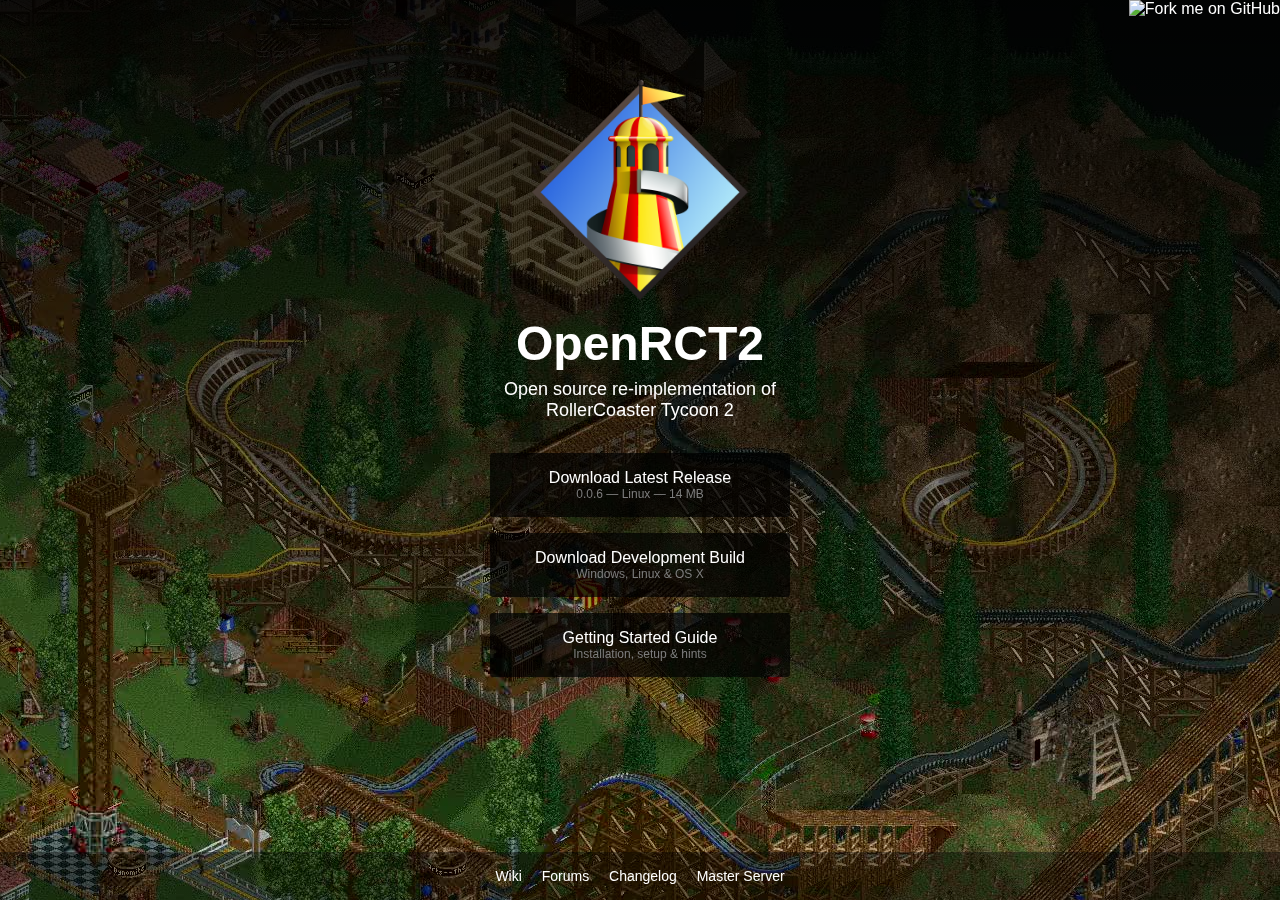
==== index.html @ 762c1254 "Update index.html with 0.1.1 release" ====
<!DOCTYPE html>
<html lang="en">
<head>
  <meta charset="UTF-8">
  <meta name="viewport" content="width=device-width, user-scalable=no">
  <title>OpenRCT2</title>
  <link rel="stylesheet" href="assets/css/index.css">
</head>
<body>
  <a href="https://github.com/OpenRCT2/OpenRCT2"><img style="position: absolute; top: 0; right: 0; border: 0;" src="https://camo.githubusercontent.com/52760788cde945287fbb584134c4cbc2bc36f904/68747470733a2f2f73332e616d617a6f6e6177732e636f6d2f6769746875622f726962626f6e732f666f726b6d655f72696768745f77686974655f6666666666662e706e67" alt="Fork me on GitHub" data-canonical-src="https://s3.amazonaws.com/github/ribbons/forkme_right_white_ffffff.png"></a>
  <div id="background">
  <video autoplay loop poster="assets/img/poster.jpg">
    <source src="assets/video.mp4" type="video/mp4">
  </video>
  </div>
  <div id="gradient"></div>
  <div id="content">
    <div id="logo">OpenRCT2</div>
    <h1>OpenRCT2</h1>
    <h2>Open source re-implementation of RollerCoaster Tycoon 2</h2>
    <ul id="buttons">
      <li>
        <a class="link" href="https://github.com/OpenRCT2/OpenRCT2/releases/download/v0.1.1/OpenRCT2-0.1.1-windows-portable-x64.zip">Download Latest Release</a>
        <div class="information">
          <span class="version">0.1.1</span> — <a class="platform" href="#" title="Change platform…">Windows (64-bit)</a> — <span class="size">6.51 MB</span>
        </div>
      </li>
      <li>
        <a href="https://openrct2.org/downloads/latest/develop">Download Development Build</a>
        <div class="information">Windows, Linux &amp; OS X</div>
      </li>
      <li>
        <a href="getting-started/index.html">Getting Started Guide</a>
        <div class="information">Installation, setup &amp; hints</div>
      </li>
    </ul>
  </div>
  <div id="footer">
    <ul>
      <li><a href="https://github.com/OpenRCT2/OpenRCT2/wiki">Wiki</a></li>
      <li><a href="https://openrct2.org/forums/">Forums</a></li>
      <li><a href="https://raw.githubusercontent.com/OpenRCT2/OpenRCT2/develop/distribution/changelog.txt">Changelog</a></li>
      <li><a href="https://servers.openrct2.website/">Master Server</a></li>
    </ul>
  </div>
  <script type="text/javascript" src="assets/js/openrct2.website.js"></script>
  <script type="text/javascript" src="assets/js/home.js"></script>
</body>
</html>
---- assets/css/index.css ----
body {
  font-family: Helvetica, Arial, sans-serif;
  -webkit-font-smoothing: antialiased;
  -moz-osx-font-smoothing: grayscale;
  margin: 0;
  color: #fff;
  -webkit-text-size-adjust: 100%; /* fix footer bug on iOS */
}

#background {
  position: fixed;
  top: 50%;
  left: 50%;
  z-index: -1;
  margin-top: -540px;
  margin-left: -960px;
  height: 1080px;
  width: 1920px;
  background-color: #000;
}

#background video {
  min-height: 100%;
  min-width: 100%;
}

#gradient {
  background-image: linear-gradient(to top, rgba(0,0,0,0) 0%, rgba(0,0,0,0.90) 100%);
  display: block;
  height: 1080px;
  width: 100%;
  position: fixed;
  top: 0;
  z-index: -1;
}

@media all and (min-width: 1920px), all and (min-height: 1080px) {
  #background {
    top: 0;
    left: 0;
    margin-top: 0;
    margin-left: 0;
    min-width: 100%; 
    min-height: 100%;
  }
}

@media all and (max-device-height: 799px) {
  body {
    background: url(../img/screenshot.png) no-repeat #000 center;
    background-size: cover;
  }
  #background {
    display: none;
  }
  #gradient {
    position: absolute;
    height: 597px;
  }
}

#content {
  width: 300px;
  margin: 80px auto;
  z-index: 1;
  text-align: center;
}

#logo {
  width: 220px;
  height: 220px;
  background-image: url(../img/logo.png);
  background-size: 100%;
  text-indent: -99999px;
  color: transparent;
  margin: 0 auto;
}

#content h1 {
  font-size: 48px;
  margin: 0;
  margin-top: 16px;
}

#content h2 {
  font-size: 18px;
  font-weight: normal;
  margin-top: 8px;
}

#buttons {
  list-style: none;
  padding: 0;
  margin-top: 32px;
}

#buttons li {
  padding: 16px;
  background: rgba(0,0,0,0.7);
  border-radius: 3px;
  margin: 16px 0;
}

a {
  color: #fff;
  text-decoration: none;
}

a:hover {
  text-decoration: underline;
}

.information {
  font-size: 12px;
  color: #7D7D7D;
}

.information a {
  color: #7D7D7D;
}

#footer {
  position: fixed;
  bottom: 0;
  width: 100%;
  background-color: rgba(0,0,0,0.4);
  font-size: 14px;
  text-align: center;
}

#footer ul {
  padding: 16px;
  margin: 0;
  list-style: none;
}

#footer li {
  margin-left: 16px;
  display: inline;
}

#footer li:first-child {
  margin-left: 0;
}

.github-corner:hover .octo-arm {
  animation:octocat-wave 560ms ease-in-out
}

@keyframes octocat-wave{ 
  0%,100% {
    transform:rotate(0)
  }
  20%,60% {
    transform:rotate(-25deg)
  }
  40%,80% {
    transform:rotate(10deg)
  }
}

@media (max-width: 500px) {
  .github-corner:hover .octo-arm {
    animation:none
  }
  .github-corner .octo-arm {
    animation:octocat-wave 560ms ease-in-out
  }
}
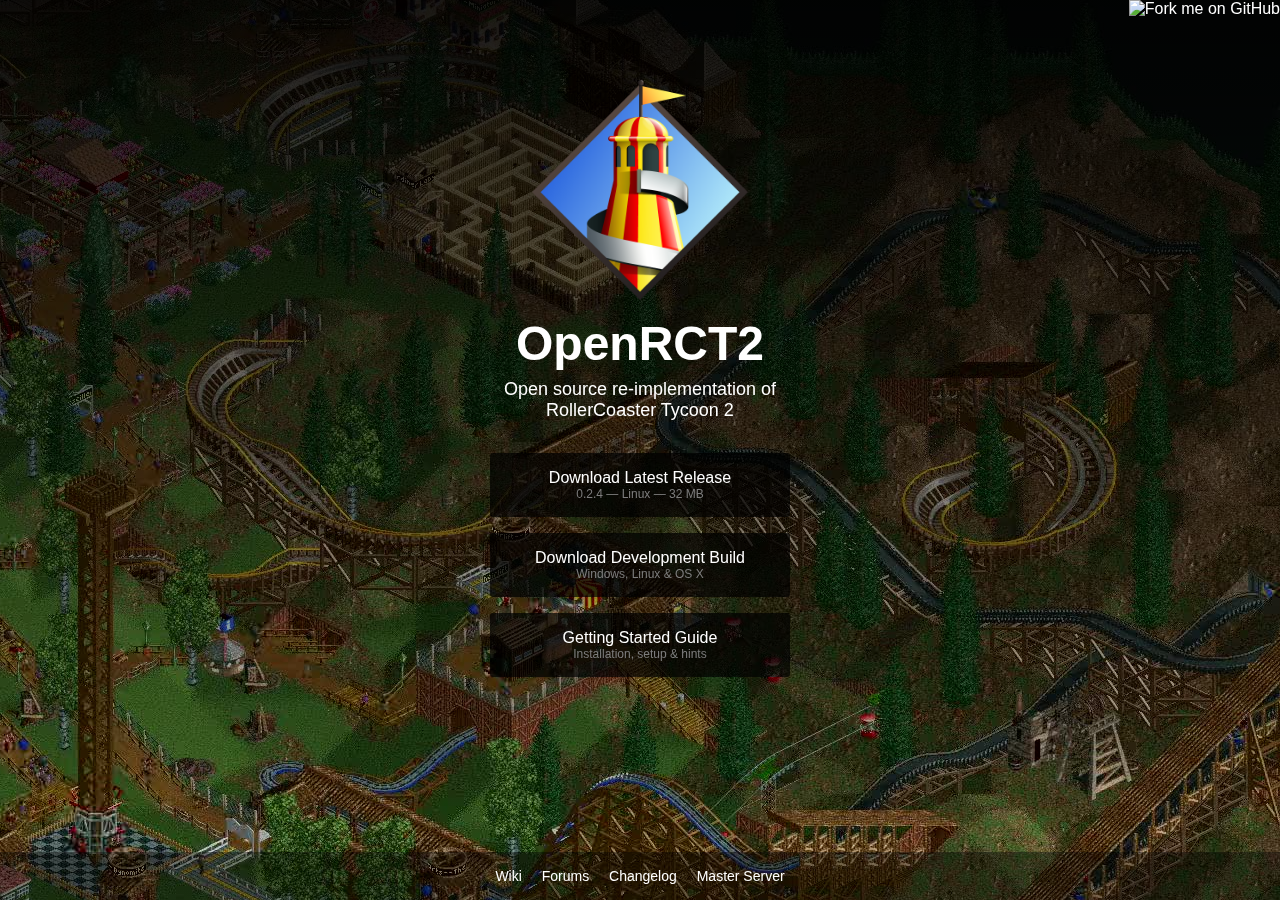
==== commit 325973c5: "Update for 0.2.4 release" ====
--- a/index.html
+++ b/index.html
@@ -20,9 +20,9 @@
     <h2>Open source re-implementation of RollerCoaster Tycoon 2</h2>
     <ul id="buttons">
       <li>
-        <a class="link" href="https://github.com/OpenRCT2/OpenRCT2/releases/download/v0.1.1/OpenRCT2-0.1.1-windows-portable-x64.zip">Download Latest Release</a>
+        <a class="link" href="https://github.com/OpenRCT2/OpenRCT2/releases/download/v0.2.4/OpenRCT2-0.2.4-windows-portable-x64.zip">Download Latest Release</a>
         <div class="information">
-          <span class="version">0.1.1</span> — <a class="platform" href="#" title="Change platform…">Windows (64-bit)</a> — <span class="size">6.51 MB</span>
+          <span class="version">0.2.4</span> — <a class="platform" href="#" title="Change platform…">Windows (64-bit)</a> — <span class="size">11 MiB</span>
         </div>
       </li>
       <li>
@@ -40,7 +40,7 @@
       <li><a href="https://github.com/OpenRCT2/OpenRCT2/wiki">Wiki</a></li>
       <li><a href="https://openrct2.org/forums/">Forums</a></li>
       <li><a href="https://raw.githubusercontent.com/OpenRCT2/OpenRCT2/develop/distribution/changelog.txt">Changelog</a></li>
-      <li><a href="https://servers.openrct2.website/">Master Server</a></li>
+      <li><a href="https://servers.openrct2.io/">Master Server</a></li>
     </ul>
   </div>
   <script type="text/javascript" src="assets/js/openrct2.website.js"></script>
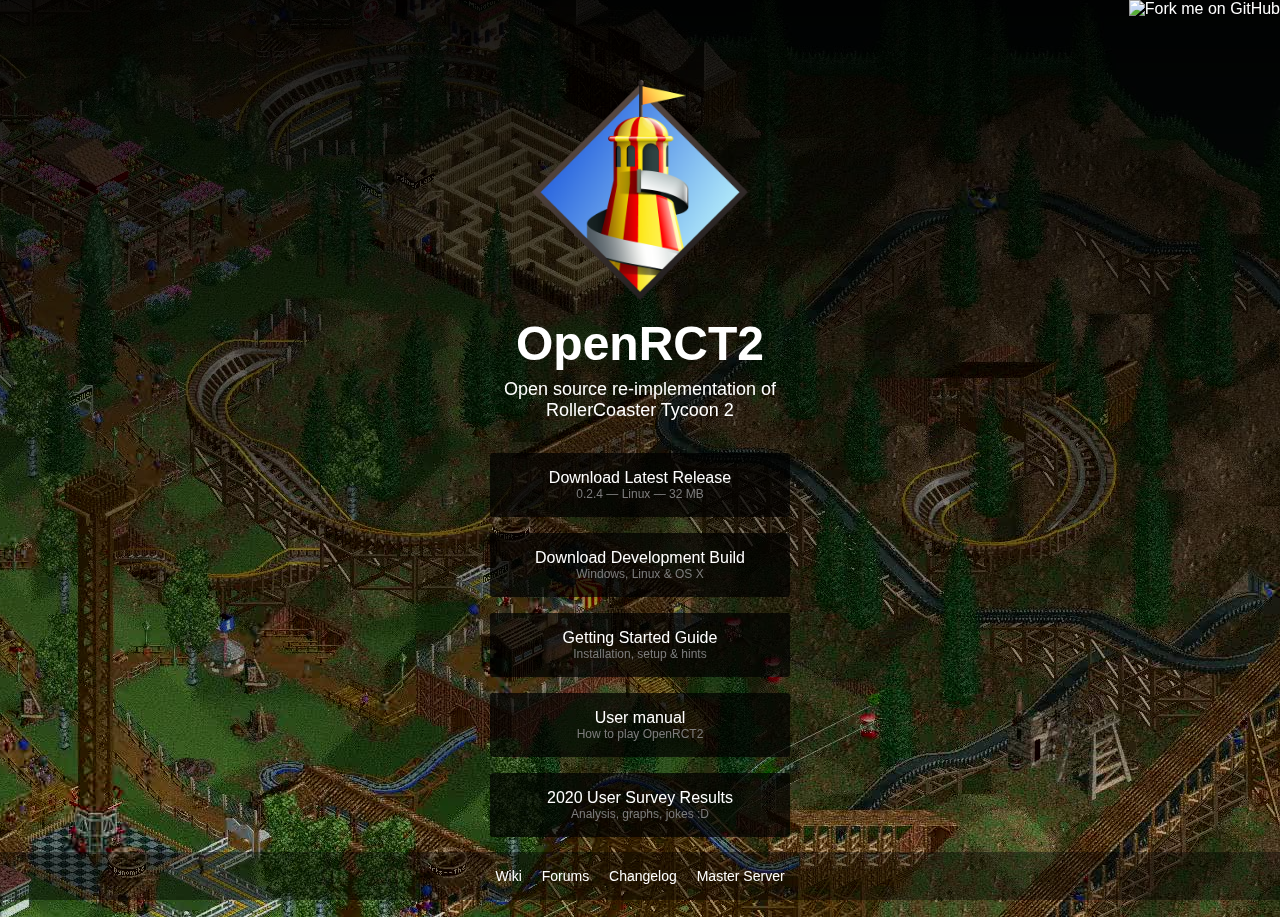
==== commit b58a0120: "Add link to user manual" ====
--- a/index.html
+++ b/index.html
@@ -20,9 +20,9 @@
     <h2>Open source re-implementation of RollerCoaster Tycoon 2</h2>
     <ul id="buttons">
       <li>
-        <a class="link" href="https://github.com/OpenRCT2/OpenRCT2/releases/download/v0.2.4/OpenRCT2-0.2.4-windows-portable-x64.zip">Download Latest Release</a>
+        <a class="link" href="https://github.com/OpenRCT2/OpenRCT2/releases/download/v0.3.1/OpenRCT2-0.3.1-windows-portable-x64.zip">Download Latest Release</a>
         <div class="information">
-          <span class="version">0.2.4</span> — <a class="platform" href="#" title="Change platform…">Windows (64-bit)</a> — <span class="size">11 MiB</span>
+          <span class="version">0.3.1</span> — <a class="platform" href="#" title="Change platform…">Windows (64-bit)</a> — <span class="size">14 MiB</span>
         </div>
       </li>
       <li>
@@ -32,6 +32,14 @@
       <li>
         <a href="getting-started/index.html">Getting Started Guide</a>
         <div class="information">Installation, setup &amp; hints</div>
+      </li>
+      <li>
+        <a href="https://docs.openrct2.io">User manual</a>
+        <div class="information">How to play OpenRCT2</div>
+      </li>
+      <li>
+        <a href="blog/2020/survey2020.html">2020 User Survey Results</a>
+        <div class="information">Analysis, graphs, jokes :D</div>
       </li>
     </ul>
   </div>
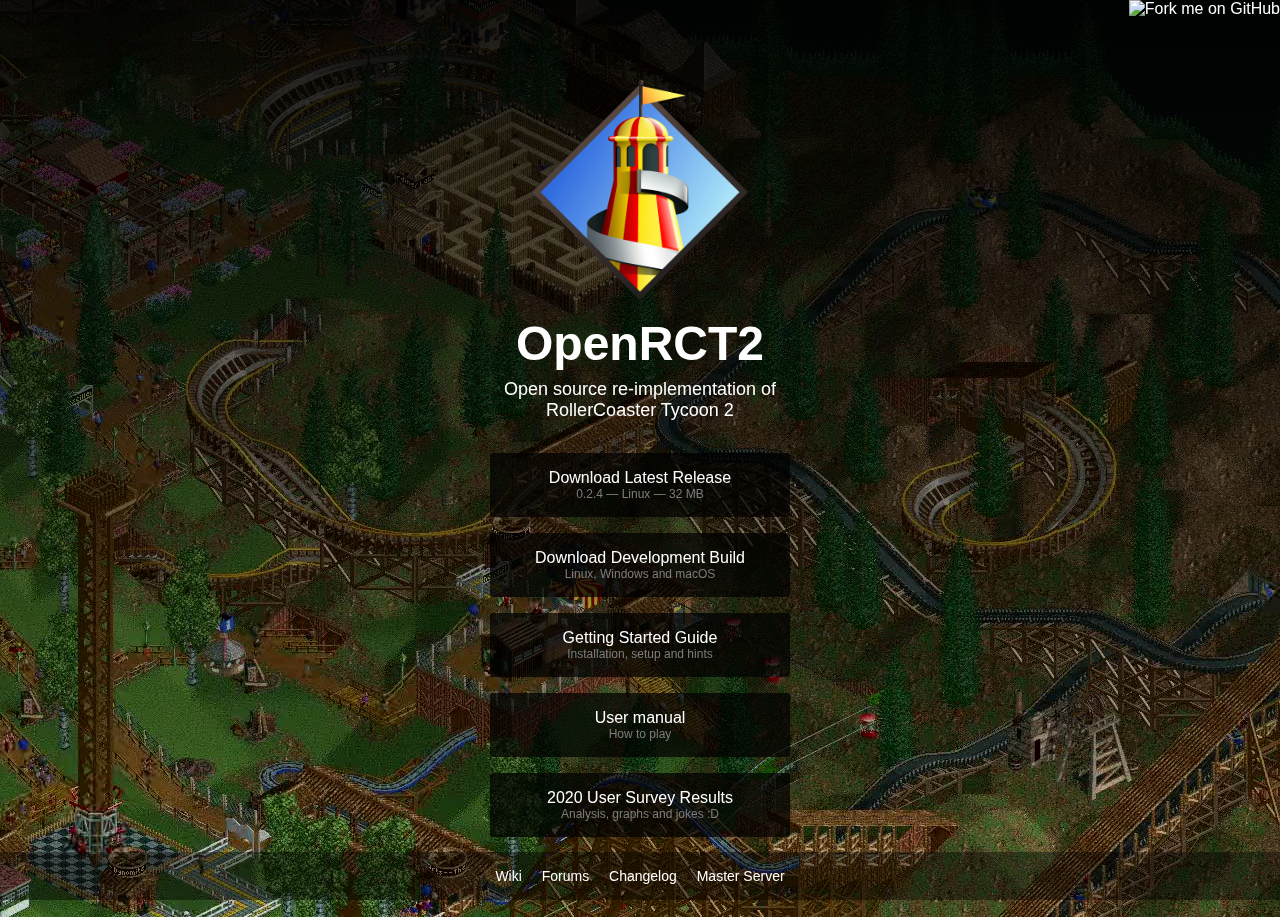
==== commit ba3436b4: "Website category names changed" ====
--- a/index.html
+++ b/index.html
@@ -20,26 +20,26 @@
     <h2>Open source re-implementation of RollerCoaster Tycoon 2</h2>
     <ul id="buttons">
       <li>
-        <a class="link" href="https://github.com/OpenRCT2/OpenRCT2/releases/download/v0.3.1/OpenRCT2-0.3.1-windows-portable-x64.zip">Download Latest Release</a>
+        <a class="link" href="https://github.com/OpenRCT2/OpenRCT2/releases/download/v0.3.2/OpenRCT2-0.3.2-windows-portable-x64.zip">Download Latest Release</a>
         <div class="information">
-          <span class="version">0.3.1</span> — <a class="platform" href="#" title="Change platform…">Windows (64-bit)</a> — <span class="size">14 MiB</span>
+          <span class="version">0.3.2</span> — <a class="platform" href="#" title="Change platform…">Windows (64-bit)</a> — <span class="size">14 MiB</span>
         </div>
       </li>
       <li>
         <a href="https://openrct2.org/downloads/latest/develop">Download Development Build</a>
-        <div class="information">Windows, Linux &amp; OS X</div>
+        <div class="information">Linux, Windows and macOS</div>
       </li>
       <li>
         <a href="getting-started/index.html">Getting Started Guide</a>
-        <div class="information">Installation, setup &amp; hints</div>
+        <div class="information">Installation, setup and hints</div>
       </li>
       <li>
         <a href="https://docs.openrct2.io">User manual</a>
-        <div class="information">How to play OpenRCT2</div>
+        <div class="information">How to play</div>
       </li>
       <li>
         <a href="blog/2020/survey2020.html">2020 User Survey Results</a>
-        <div class="information">Analysis, graphs, jokes :D</div>
+        <div class="information">Analysis, graphs and jokes :D</div>
       </li>
     </ul>
   </div>
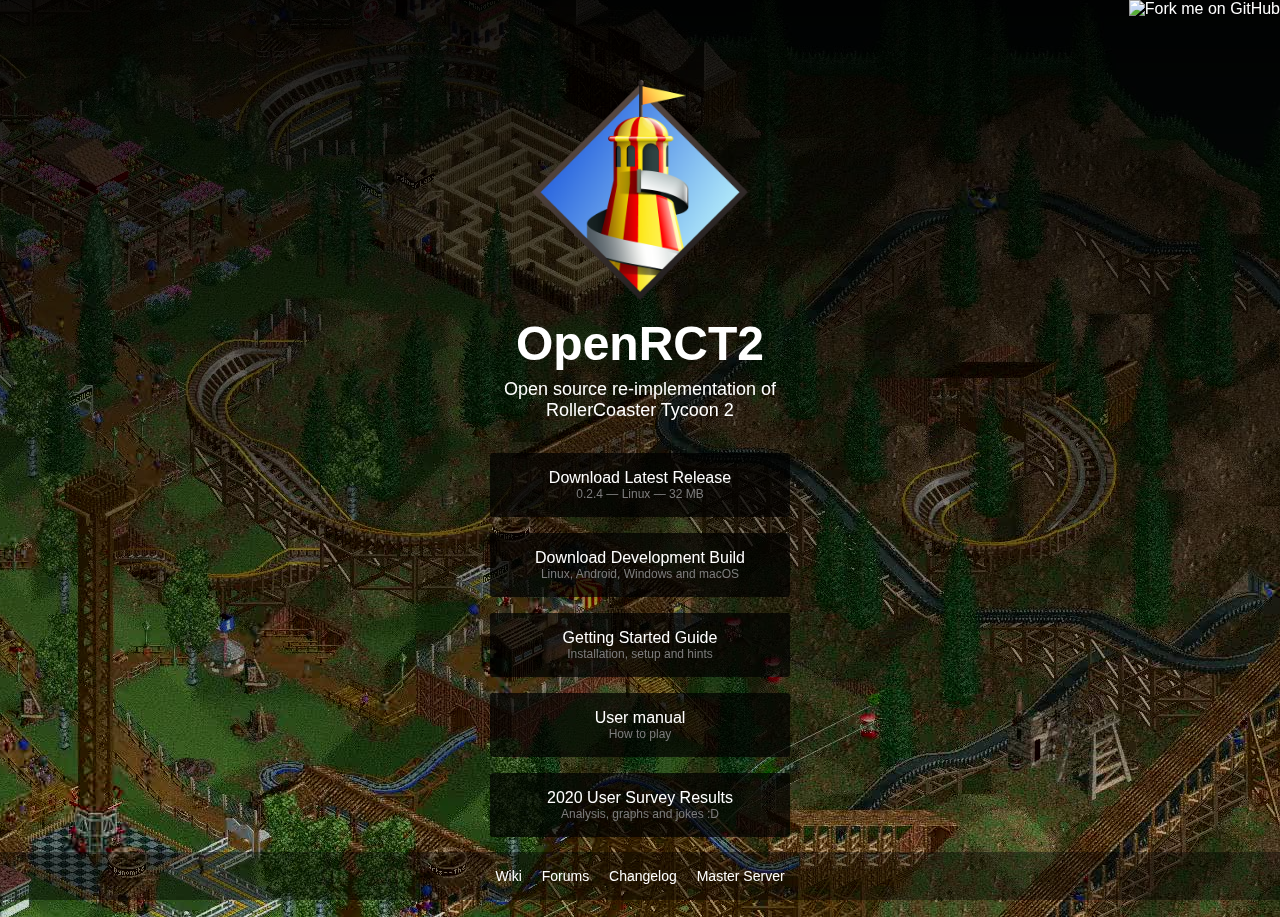
==== commit 93966fc2: "Android added" ====
--- a/index.html
+++ b/index.html
@@ -27,7 +27,7 @@
       </li>
       <li>
         <a href="https://openrct2.org/downloads/latest/develop">Download Development Build</a>
-        <div class="information">Linux, Windows and macOS</div>
+        <div class="information">Linux, Android, Windows and macOS</div>
       </li>
       <li>
         <a href="getting-started/index.html">Getting Started Guide</a>
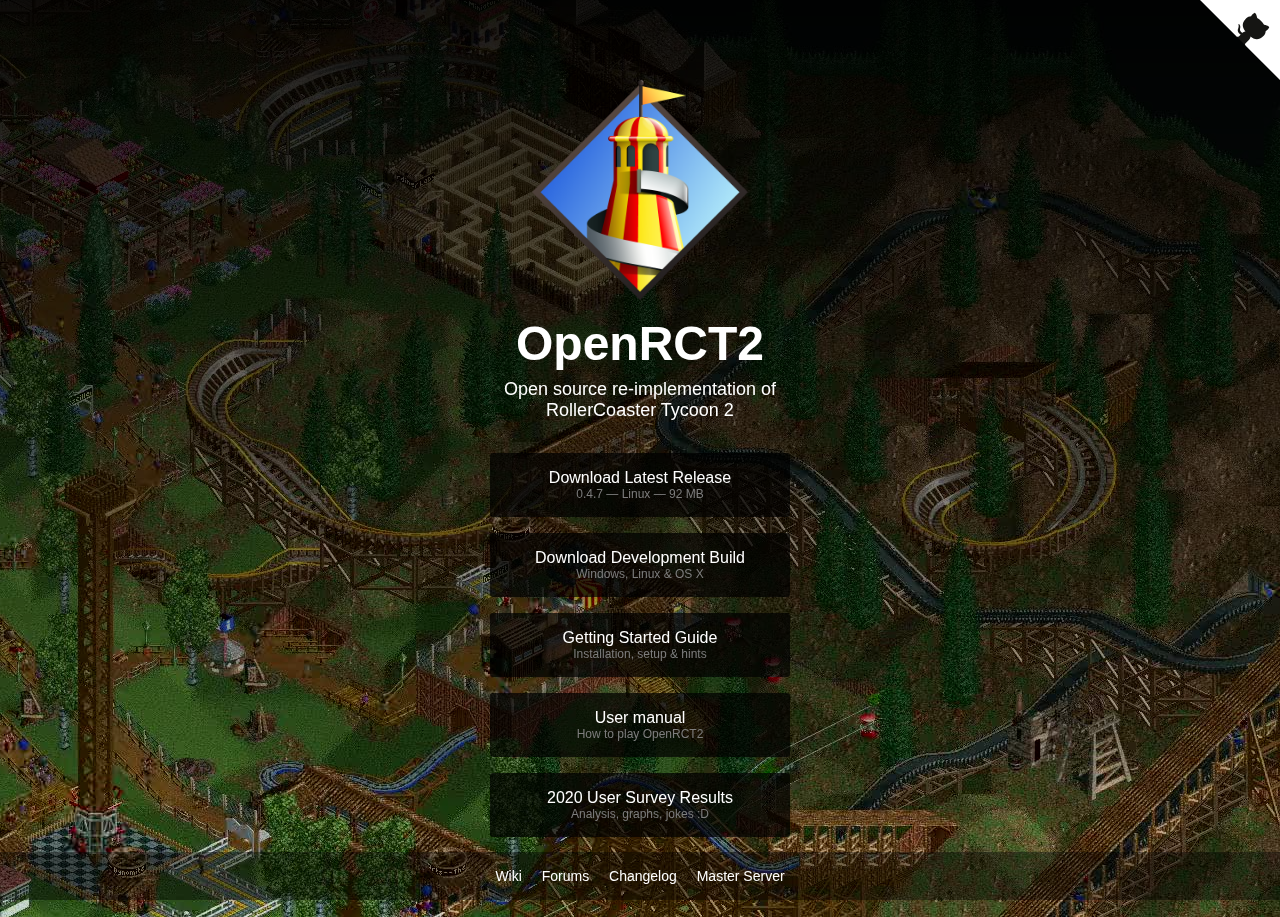
==== commit 6e77875e: "Update for v0.4.7" ====
--- a/index.html
+++ b/index.html
@@ -7,7 +7,7 @@
   <link rel="stylesheet" href="assets/css/index.css">
 </head>
 <body>
-  <a href="https://github.com/OpenRCT2/OpenRCT2"><img style="position: absolute; top: 0; right: 0; border: 0;" src="https://camo.githubusercontent.com/52760788cde945287fbb584134c4cbc2bc36f904/68747470733a2f2f73332e616d617a6f6e6177732e636f6d2f6769746875622f726962626f6e732f666f726b6d655f72696768745f77686974655f6666666666662e706e67" alt="Fork me on GitHub" data-canonical-src="https://s3.amazonaws.com/github/ribbons/forkme_right_white_ffffff.png"></a>
+  <a href="https://github.com/OpenRCT2/OpenRCT2" class="github-corner" title="Fork me on GitHub"><svg width="80" height="80" viewBox="0 0 250 250" style="fill:#fff; color:#151513; position: absolute; top: 0; border: 0; right: 0;"><path d="M0,0 L115,115 L130,115 L142,142 L250,250 L250,0 Z"></path><path d="M128.3,109.0 C113.8,99.7 119.0,89.6 119.0,89.6 C122.0,82.7 120.5,78.6 120.5,78.6 C119.2,72.0 123.4,76.3 123.4,76.3 C127.3,80.9 125.5,87.3 125.5,87.3 C122.9,97.6 130.6,101.9 134.4,103.2" fill="currentColor" style="transform-origin: 130px 106px;" class="octo-arm"></path><path d="M115.0,115.0 C114.9,115.1 118.7,116.5 119.8,115.4 L133.7,101.6 C136.9,99.2 139.9,98.4 142.2,98.6 C133.8,88.0 127.5,74.4 143.8,58.0 C148.5,53.4 154.0,51.2 159.7,51.0 C160.3,49.4 163.2,43.6 171.4,40.1 C171.4,40.1 176.1,42.5 178.8,56.2 C183.1,58.6 187.2,61.8 190.9,65.4 C194.5,69.0 197.7,73.2 200.1,77.6 C213.8,80.2 216.3,84.9 216.3,84.9 C212.7,93.1 206.9,96.0 205.4,96.6 C205.1,102.4 203.0,107.8 198.3,112.5 C181.9,128.9 168.3,122.5 157.7,114.1 C157.9,116.9 156.7,120.9 152.7,124.9 L141.0,136.5 C139.8,137.7 141.6,141.9 141.8,141.8 Z" fill="currentColor" class="octo-body"></path></svg></a>
   <div id="background">
   <video autoplay loop poster="assets/img/poster.jpg">
     <source src="assets/video.mp4" type="video/mp4">
@@ -20,26 +20,26 @@
     <h2>Open source re-implementation of RollerCoaster Tycoon 2</h2>
     <ul id="buttons">
       <li>
-        <a class="link" href="https://github.com/OpenRCT2/OpenRCT2/releases/download/v0.3.2/OpenRCT2-0.3.2-windows-portable-x64.zip">Download Latest Release</a>
+        <a class="link" href="https://github.com/OpenRCT2/OpenRCT2/releases/download/v0.4.7/OpenRCT2-0.4.7-windows-installer-x64.exe">Download Latest Release</a>
         <div class="information">
-          <span class="version">0.3.2</span> — <a class="platform" href="#" title="Change platform…">Windows (64-bit)</a> — <span class="size">14 MiB</span>
+          <span class="version">0.4.7</span> — <a class="platform" href="#" title="Change platform…">Windows (64-bit)</a> — <span class="size">58 MiB</span>
         </div>
       </li>
       <li>
         <a href="https://openrct2.org/downloads/latest/develop">Download Development Build</a>
-        <div class="information">Linux, Android, Windows and macOS</div>
+        <div class="information">Windows, Linux &amp; OS X</div>
       </li>
       <li>
         <a href="getting-started/index.html">Getting Started Guide</a>
-        <div class="information">Installation, setup and hints</div>
+        <div class="information">Installation, setup &amp; hints</div>
       </li>
       <li>
         <a href="https://docs.openrct2.io">User manual</a>
-        <div class="information">How to play</div>
+        <div class="information">How to play OpenRCT2</div>
       </li>
       <li>
         <a href="blog/2020/survey2020.html">2020 User Survey Results</a>
-        <div class="information">Analysis, graphs and jokes :D</div>
+        <div class="information">Analysis, graphs, jokes :D</div>
       </li>
     </ul>
   </div>
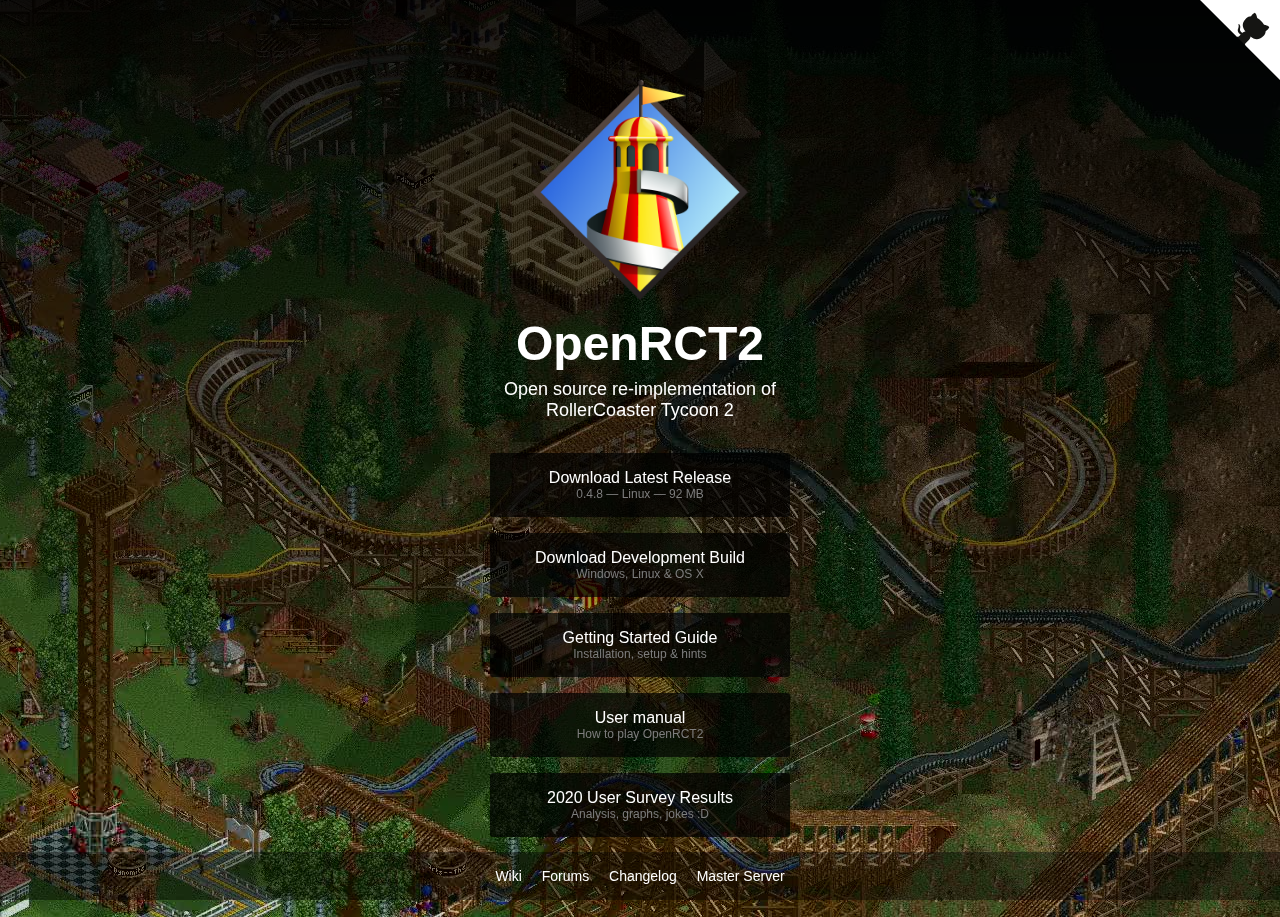
==== commit d6474dea: "Update for v0.4.8" ====
--- a/index.html
+++ b/index.html
@@ -20,9 +20,9 @@
     <h2>Open source re-implementation of RollerCoaster Tycoon 2</h2>
     <ul id="buttons">
       <li>
-        <a class="link" href="https://github.com/OpenRCT2/OpenRCT2/releases/download/v0.4.7/OpenRCT2-0.4.7-windows-installer-x64.exe">Download Latest Release</a>
+        <a class="link" href="https://github.com/OpenRCT2/OpenRCT2/releases/download/v0.4.8/OpenRCT2-0.4.8-windows-installer-x64.exe">Download Latest Release</a>
         <div class="information">
-          <span class="version">0.4.7</span> — <a class="platform" href="#" title="Change platform…">Windows (64-bit)</a> — <span class="size">58 MiB</span>
+          <span class="version">0.4.8</span> — <a class="platform" href="#" title="Change platform…">Windows (64-bit)</a> — <span class="size">58 MiB</span>
         </div>
       </li>
       <li>
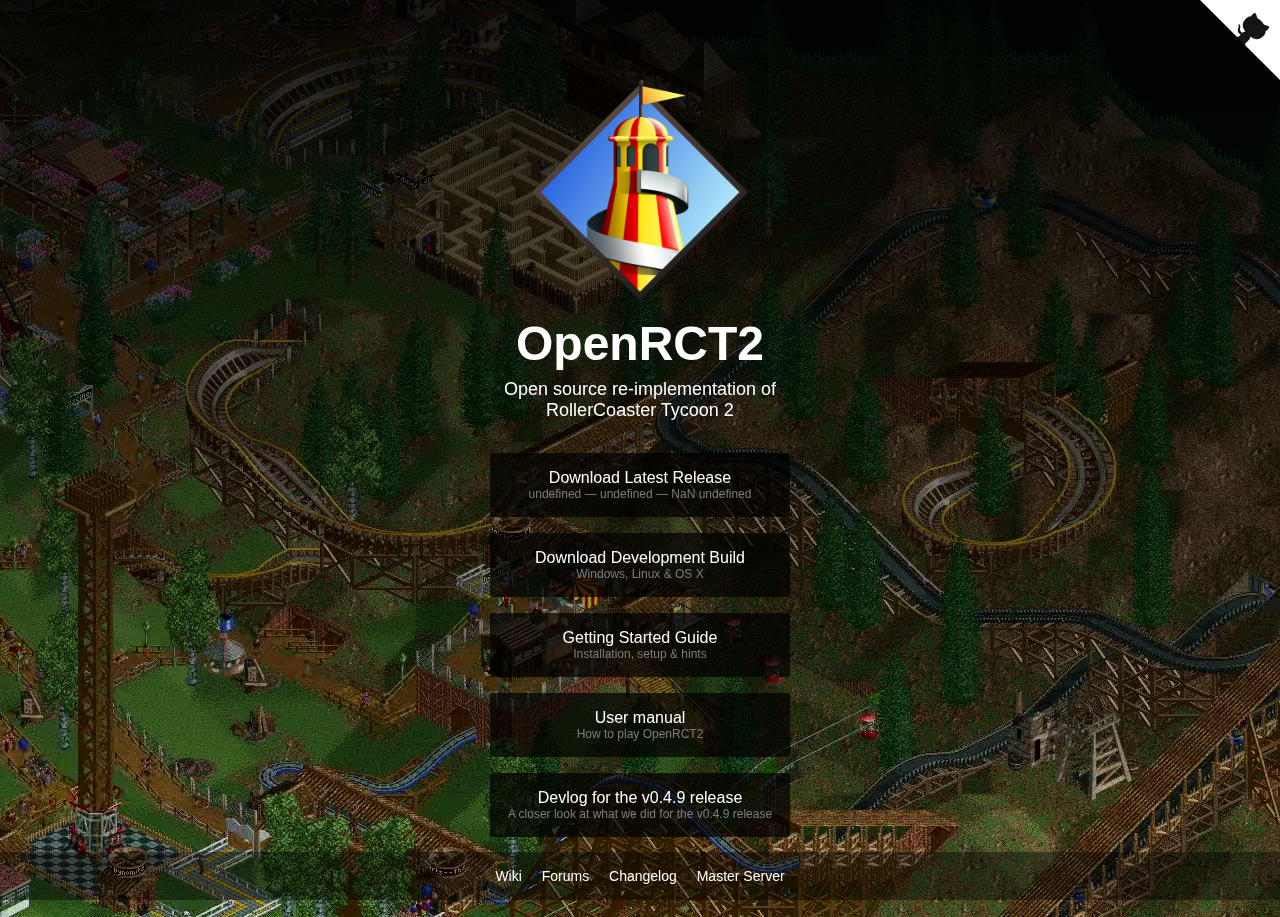
==== commit 5250a809: "Merge d28ee0386d46692fddc6e97e576624b1dd810721 into 403728836387a206375bc964b1efe02fe6d4a721" ====
--- a/index.html
+++ b/index.html
@@ -38,8 +38,8 @@
         <div class="information">How to play OpenRCT2</div>
       </li>
       <li>
-        <a href="blog/2020/survey2020.html">2020 User Survey Results</a>
-        <div class="information">Analysis, graphs, jokes :D</div>
+        <a href="blog/devlog/v0.4.9.html">Devlog for the v0.4.9 release</a>
+        <div class="information">A closer look at what we did for the v0.4.9 release</div>
       </li>
     </ul>
   </div>
